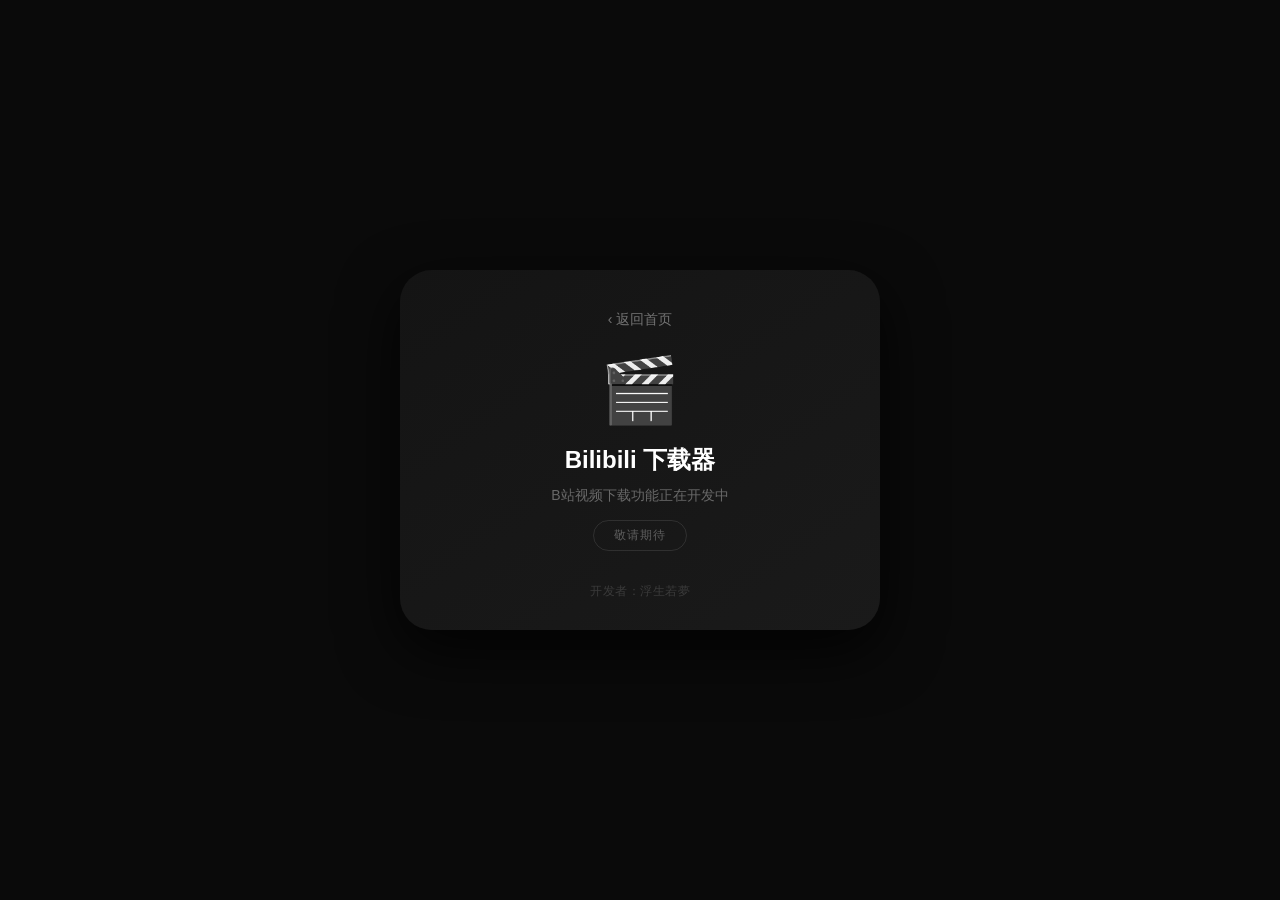
==== static/bilibili.html @ 976e90f0 "Create bilibili.html" ====
<!DOCTYPE html>
<html lang="zh-CN">
<head>
    <meta charset="UTF-8">
    <meta name="viewport" content="width=device-width, initial-scale=1, maximum-scale=1, viewport-fit=cover">
    <title>Bilibili 下载器</title>
    <style>
        * {
            margin: 0;
            padding: 0;
            box-sizing: border-box;
        }
        body {
            background: #0a0a0a;
            color: #fff;
            font-family: -apple-system, BlinkMacSystemFont, "SF Pro Display", "Helvetica Neue", Arial, sans-serif;
            min-height: 100vh;
            display: flex;
            align-items: center;
            justify-content: center;
            padding: 20px;
        }
        .container {
            width: 100%;
            max-width: 480px;
            margin: 0 auto;
            background: linear-gradient(145deg, #141414 0%, #1a1a1a 100%);
            border-radius: 32px;
            padding: 40px 28px 30px;
            box-shadow: 0 20px 60px rgba(0, 0, 0, 0.8);
            text-align: center;
        }
        .back-link {
            display: inline-block;
            color: rgba(255,255,255,0.4);
            font-size: 14px;
            text-decoration: none;
            margin-bottom: 24px;
            transition: color 0.2s ease;
        }
        .back-link:hover {
            color: rgba(255,255,255,0.7);
        }
        .icon {
            font-size: 64px;
            margin-bottom: 16px;
            display: block;
        }
        .title {
            font-size: 24px;
            font-weight: 600;
            color: #fff;
            margin-bottom: 8px;
        }
        .desc {
            font-size: 14px;
            color: rgba(255,255,255,0.35);
            line-height: 1.7;
            font-weight: 300;
        }
        .dev-signature {
            text-align: center;
            font-size: 12px;
            color: rgba(255,255,255,0.15);
            margin-top: 32px;
            letter-spacing: 0.5px;
            font-weight: 300;
        }
        .coming-badge {
            display: inline-block;
            margin-top: 12px;
            padding: 6px 20px;
            border: 1px solid rgba(255,255,255,0.1);
            border-radius: 20px;
            font-size: 12px;
            color: rgba(255,255,255,0.3);
            font-weight: 300;
            letter-spacing: 1px;
        }
    </style>
</head>
<body>
<div class="container">
    <a class="back-link" href="/">‹ 返回首页</a>
    <span class="icon">🎬</span>
    <div class="title">Bilibili 下载器</div>
    <div class="desc">B站视频下载功能正在开发中</div>
    <div class="coming-badge">敬请期待</div>
    <div class="dev-signature">开发者：浮生若夢</div>
</div>
</body>
</html>
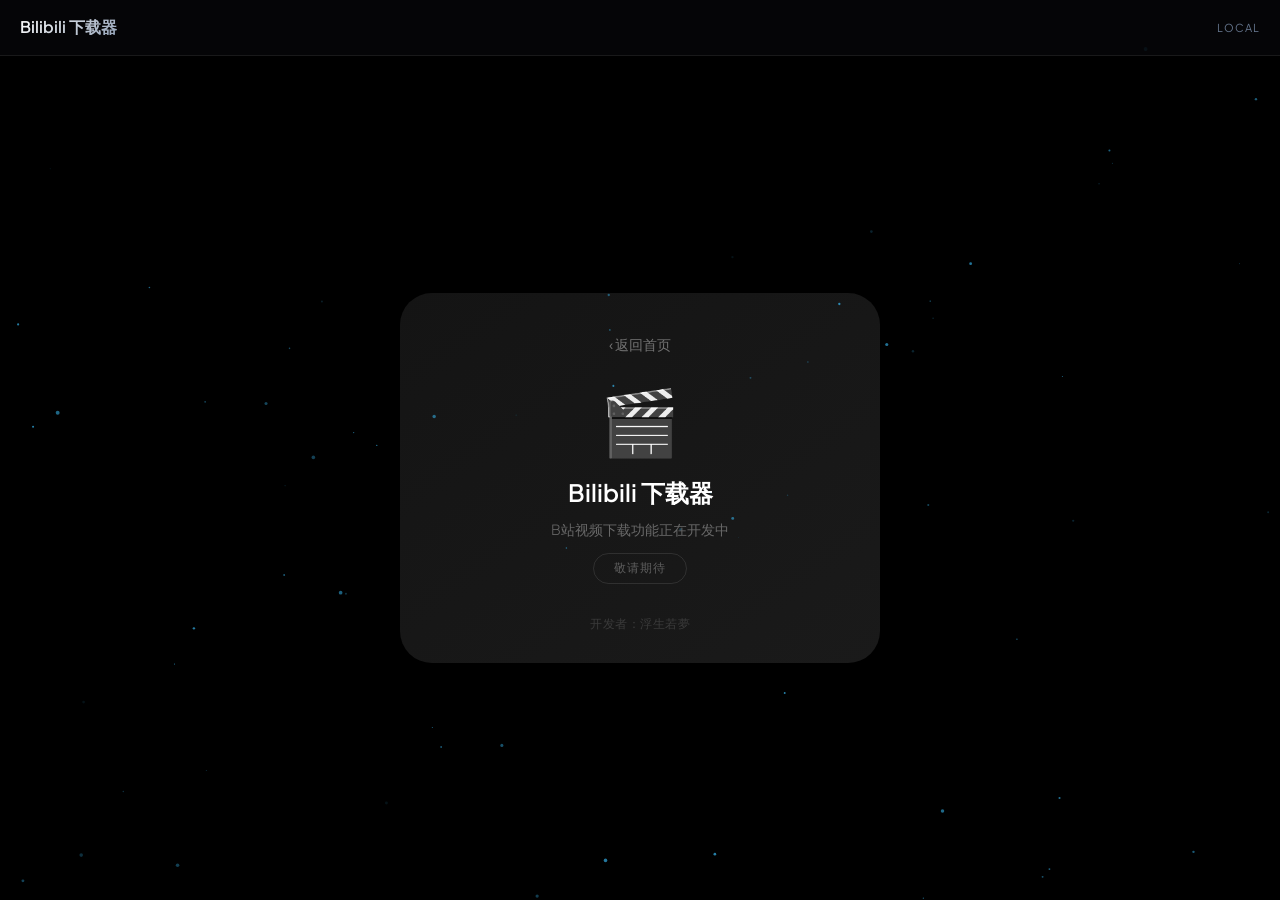
==== commit 0a830148: "feat(ui): 复刻参考站视觉系统——磨砂导航+粒子背景+天蓝主色+卡片光影/3D倾斜" ====
--- a/static/bilibili.html
+++ b/static/bilibili.html
@@ -4,6 +4,7 @@
     <meta charset="UTF-8">
     <meta name="viewport" content="width=device-width, initial-scale=1, maximum-scale=1, viewport-fit=cover">
     <title>Bilibili 下载器</title>
+    <link rel="preconnect" href="https://fonts.googleapis.com"><link rel="preconnect" href="https://fonts.gstatic.com" crossorigin><link href="https://fonts.googleapis.com/css2?family=Plus+Jakarta+Sans:wght@300;400;500;600;700&family=JetBrains+Mono:wght@400;500;600&display=swap" rel="stylesheet">
     <style>
         * {
             margin: 0;
@@ -77,9 +78,39 @@
             font-weight: 300;
             letter-spacing: 1px;
         }
+    
+        /* ===== 统一视觉：女菩萨风格 ===== */
+        body { background:#000 !important; font-family:'Plus Jakarta Sans',-apple-system,sans-serif !important; padding-top:76px !important; }
+        #bg-particles { position:fixed; inset:0; z-index:0; pointer-events:none; }
+        .glass-nav { position:fixed; top:0; left:0; right:0; z-index:900; display:flex; align-items:center; justify-content:space-between; padding:0 20px; height:56px; background:rgba(8,8,10,0.72); backdrop-filter:blur(20px) saturate(160%); -webkit-backdrop-filter:blur(20px) saturate(160%); border-bottom:1px solid rgba(255,255,255,0.08); }
+        .glass-nav .nav-brand { font-size:16px; font-weight:600; background:linear-gradient(135deg,#fff,#94a3b8); -webkit-background-clip:text; background-clip:text; -webkit-text-fill-color:transparent; }
+        .glass-nav .nav-sub { font-size:11px; color:#64748b; letter-spacing:1px; text-transform:uppercase; }
+        .app-container { position:relative; z-index:1 !important; background:rgba(20,20,24,0.72) !important; backdrop-filter:blur(24px) saturate(150%) !important; -webkit-backdrop-filter:blur(24px) saturate(150%) !important; border:1px solid rgba(255,255,255,0.08) !important; box-shadow:0 20px 60px rgba(0,0,0,0.7), inset 0 1px 0 rgba(255,255,255,0.05) !important; }
+        .app-title { background:linear-gradient(135deg,#fff,#cbd5e1); -webkit-background-clip:text; background-clip:text; -webkit-text-fill-color:transparent; }
+        /* 主按钮：天蓝实底黑字胶囊（覆盖白色） */
+        .primary-btn, .search-btn-main { background:#38bdf8 !important; color:#000 !important; border-radius:9999px !important; font-weight:700 !important; box-shadow:0 0 18px -4px rgba(56,189,248,0.55) !important; border:0 !important; transition:all 0.18s cubic-bezier(0.16,1,0.3,1) !important; }
+        .primary-btn:hover, .search-btn-main:hover { background:#0ea5e9 !important; transform:translateY(-1px) !important; opacity:1 !important; }
+        /* tab active 主色 */
+        .tab-btn.active, .option-btn.active { background:rgba(56,189,248,0.15) !important; color:#38bdf8 !important; }
+        /* 输入框 focus 主色 */
+        input[type="text"]:focus, .search-row input:focus { border-color:rgba(56,189,248,0.6) !important; box-shadow:0 0 0 3px rgba(56,189,248,0.15) !important; outline:none !important; }
+        /* 卡片 hover 光晕 */
+        .item { position:relative; overflow:hidden; transition:transform 0.25s cubic-bezier(0.16,1,0.3,1), box-shadow 0.25s, border-color 0.25s; }
+        .item::before { content:''; position:absolute; inset:0; border-radius:inherit; background:radial-gradient(420px circle at var(--mouse-x,50%) var(--mouse-y,50%), rgba(56,189,248,0.15), transparent 70%); opacity:0; transition:opacity 0.3s; pointer-events:none; z-index:1; }
+        .item:hover::before { opacity:1; }
+        .item:hover { transform:translateY(-3px); border-color:rgba(56,189,248,0.4) !important; box-shadow:0 0 0 1px rgba(56,189,248,0.25), 0 12px 28px -6px rgba(56,189,248,0.14); }
+        .item > * { position:relative; z-index:2; }
+        .media-wrap img { transition:transform 0.4s cubic-bezier(0.16,1,0.3,1); }
+        .item:hover .media-wrap img { transform:scale(1.05); }
+        ::-webkit-scrollbar { width:8px; } ::-webkit-scrollbar-track { background:transparent; }
+        ::-webkit-scrollbar-thumb { background:rgba(255,255,255,0.12); border-radius:4px; }
+
     </style>
 </head>
 <body>
+    <canvas id="bg-particles"></canvas>
+    <header class="glass-nav"><span class="nav-brand">Bilibili 下载器</span><span class="nav-sub">local</span></header>
+
 <div class="container">
     <a class="back-link" href="/">‹ 返回首页</a>
     <span class="icon">🎬</span>
@@ -88,5 +119,28 @@
     <div class="coming-badge">敬请期待</div>
     <div class="dev-signature">开发者：浮生若夢</div>
 </div>
+
+<script>
+(function () {
+    var c = document.getElementById('bg-particles'); if (!c) return;
+    var ctx = c.getContext('2d'), W, H, ps = [], N = 70;
+    function rs() { W = c.width = innerWidth; H = c.height = innerHeight; }
+    addEventListener('resize', rs); rs();
+    for (var i=0;i<N;i++) ps.push({x:Math.random()*W,y:Math.random()*H,r:Math.random()*1.6+0.4,vx:(Math.random()-0.5)*0.25,vy:(Math.random()-0.5)*0.25,a:Math.random()*0.5+0.15,tw:Math.random()*0.02+0.005});
+    (function t(){ ctx.clearRect(0,0,W,H);
+        for (var i=0;i<ps.length;i++){ var p=ps[i]; p.x+=p.vx; p.y+=p.vy; p.a+=p.tw*(Math.random()>0.5?1:-1);
+            if(p.a<0.08)p.a=0.08; if(p.a>0.7)p.a=0.7;
+            if(p.x<0)p.x=W; if(p.x>W)p.x=0; if(p.y<0)p.y=H; if(p.y>H)p.y=0;
+            ctx.beginPath(); ctx.arc(p.x,p.y,p.r,0,Math.PI*2); ctx.fillStyle='rgba(56,189,248,'+p.a.toFixed(3)+')'; ctx.fill(); }
+        requestAnimationFrame(t); })();
+    document.addEventListener('mousemove', function(e){
+        var el = e.target.closest('.item'); if(!el) return;
+        var r = el.getBoundingClientRect();
+        el.style.setProperty('--mouse-x', (e.clientX-r.left)+'px');
+        el.style.setProperty('--mouse-y', (e.clientY-r.top)+'px');
+    });
+})();
+</script>
+
 </body>
 </html>
